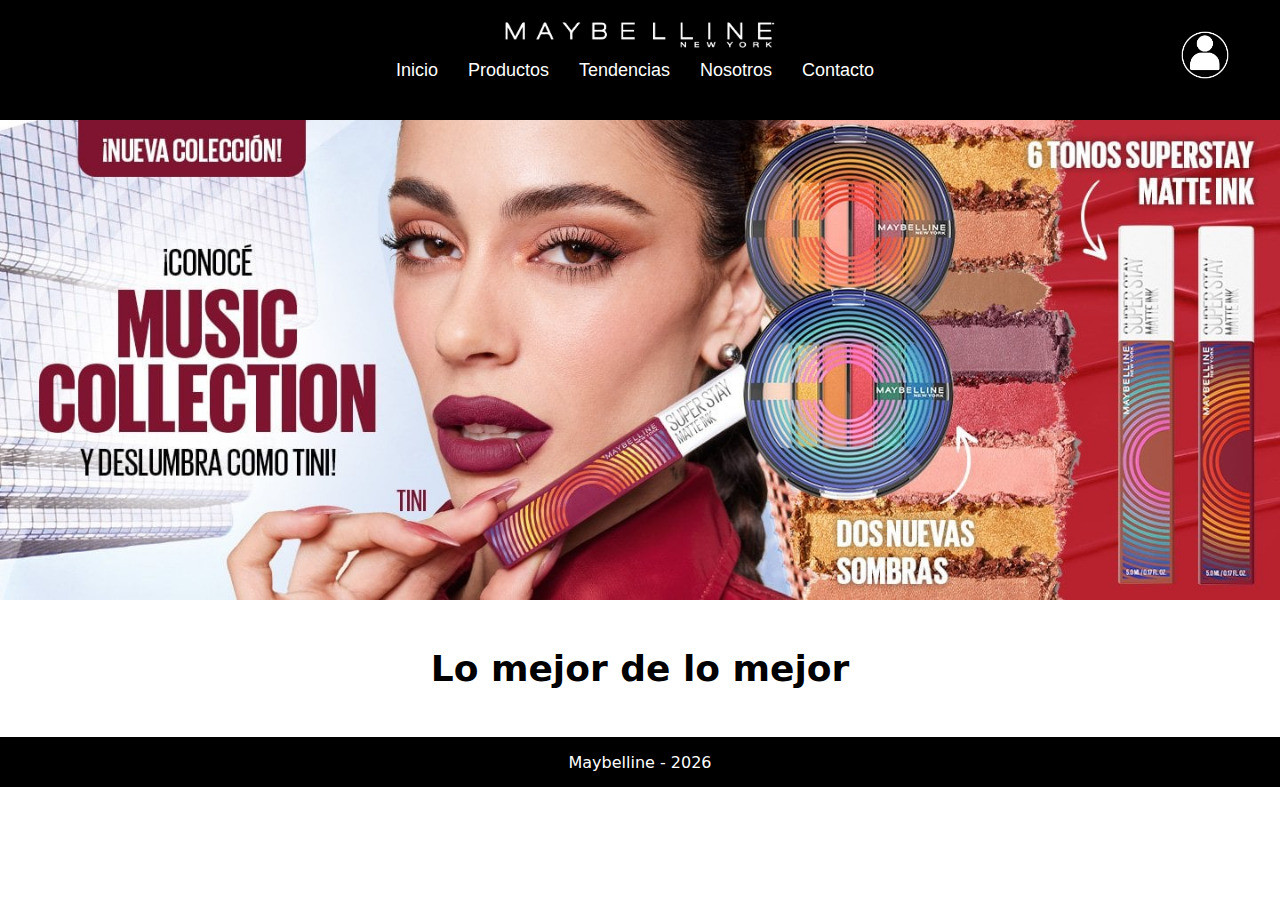
==== index.html @ 74fadaa8 "first commit" ====
<!DOCTYPE html>
<html lang="en">

<head>
    <meta charset="UTF-8">
    <meta name="viewport" content="width=device-width, initial-scale=1.0">
    <link rel="stylesheet" href="./css/style.css">

    <title>Inicio</title>
</head>

<body>
    <header id="header">
        <div class="login">
            <a href="login.html"><img src="./recursos/usuario.png" alt="Imagen de login"></a>
        </div>
    </header>

    <main id="mainIndice">
        <div id="imgSlider"></div>
        <h2 id="indextitulo"></h2>
    </main>
    <footer id="footer"></footer>
    <script src="Js/index.js"></script>
    <script src="Js/header.js"></script>
    <script src="Js/footer.js"></script>
</body>

</html>
---- css/style.css ----
* {
    margin: 0;
    padding: 0;
    box-sizing: border-box;
}

body {
    font-family: Helvetica Neue LT Std, system-ui, sans-serif;
    overflow-x: hidden;

}

h1 {
    font-family: Helvetica Neue LT Std, system-ui, sans-serif;
    text-align: center;
    text-decoration: underline;
    margin: 2rem 0;
}

h3,
h4 {
    font-family: Helvetica Neue LT Std, system-ui, sans-serif;
    text-align: center;
}

div a img {
    display: block;
    margin-left: auto;
    margin-right: auto;
    padding-top: 20px;
}

/* Navegador */

#header {
    background-color: black;
    height: 120px;
    position: relative;
}

nav {
    display: flex;
    justify-content: center;
    flex-direction: row;
    padding: 0 20px;
    flex-wrap: wrap;
    align-items: center;
    width: 100%;
}

nav ul {
    list-style: none;
    display: flex;
    flex-wrap: wrap;
}

nav ul li {
    font-family: Cabin, Arial, Helvetica, sans-serif;
    list-style: none;
    padding: 10px;
    margin: 0 10px 0 0;
    align-items: center;


}

nav ul li a {
    text-decoration: none;
    color: white;
    font-size: large;

}

nav ul li a:hover {
    text-decoration: 2px solid underline white;

}

#imgSlider {
    width: 100%;
    display: flex;
    justify-content: center;

}

#imgSlider img {
    object-fit: contain;
    width: 100%;
}

h2#indextitulo {
    text-align: center;
    margin: 3rem 0;
}

/* Carrito de compras */

#carritoDeCompras {
    position: absolute;
    right: 40px;
    z-index: 1000;
    display: inline-block;
    margin-bottom: 2rem;
}


#carritoDeCompras img {
    width: 40px;
    height: auto;
    cursor: pointer;
}

/* Imagen del login */
.login {
    position: absolute;
    top: 0;
    right: 40px;
    z-index: 1000;
    background-color: #000000;
    padding: 10px;
}

.login img {
    width: 50px;
    height: auto;
    cursor: pointer;
}

#card-container {
    display: flex;
    flex-wrap: wrap;
    justify-content: center;
    align-items: center;
    margin-top: 8rem;
    margin-bottom: 6rem;
    padding: 0 2rem;
    gap: 2rem;
}

.card {
    display: flex;
    flex-direction: column;
    align-items: center;
    justify-content: space-between;
    border: 1px solid #000000;
    border-radius: 8px;
    padding: 16px;
    max-width: 400px;
    min-width: 350px;
    /* Añade un ancho mínimo */
    min-height: 550px;
    /* Añade una altura mínima */
    box-shadow: 0 4px 8px rgba(0, 0, 0, 0.1);
    background-color: #ffffff;
    /* margin: 16px; */
}

.card img {
    height: 250px;
    border-radius: 8px;
    object-fit: cover;
}

.card h3 {
    font-size: 1.5em;
    margin-bottom: 8px;
    text-align: center;
}

.card p {
    margin: 5px 0;
    font-size: 1em;
}

.botonCard {
    color: white;
    background-color: black;
    padding: 10px;
    margin: 0 auto;
    border: 1px solid #ffffff;
    border-radius: 5px;
    display: block;
    align-items: center;
}

.botonCard:hover {
    color: black;
    background-color: white;
    border: 1px solid #000000;
}

#imagenSlider1 {
    width: 100%;
}

#imagenSlider1 img {
    width: 100%;
}

/* Estilo para los inputs */
input[type="text"],
input[type="password"] {
    width: 100%;
    padding: 12px 20px;
    margin: 8px 0;
    box-sizing: border-box;
    border: 2px solid #000000;
    border-radius: 4px;
    background-color: #ffffff;
    font-size: 16px;
    transition: border-color 0.3s ease-in-out, box-shadow 0.3s ease-in-out;
}

/* Estilo para el focus */
input[type="text"]:focus,
input[type="password"]:focus {
    border-color: #000000;
    box-shadow: 0 0 8px rgba(0, 0, 0, 0.25);
    outline: none;
}

/* Estilo para el botón */
button[type="submit"] {
    width: 100%;
    padding: 12px 20px;
    background-color: #000000;
    color: white;
    border: none;
    border-radius: 4px;
    font-size: 16px;
    cursor: pointer;
    transition: background-color 0.3s ease-in-out;
}

/* Hover para el botón */
button[type="submit"]:hover {
    background-color: #ffffff;
    color: #000000;
    border: 2px solid black;
}

/* Estilo general del formulario */
.formularioIndex {
    max-width: 400px;
    margin: auto;
    margin-bottom: 30px;
    padding: 50px;
    background-color: #ffffff;
    box-shadow: 0 0 10px rgba(0, 0, 0, 0.1);
    border-radius: 8px;
}

.botonVolver {
    max-width: 400px;
    margin: 20px auto;
    padding: 10px 20px;
    background-color: #000;
    color: #fff;
    border: none;
    border-radius: 8px;
    cursor: pointer;
    display: block;
    text-align: center;
    box-shadow: 0 0 10px rgba(0, 0, 0, 0.1);
}


/* footer */
#footer {
    background-color: black;
    height: 50px;
    justify-content: center;
    display: flex;
    justify-content: center;
    align-items: center;
}

#footer p {
    text-align: center;
    color: white;
}
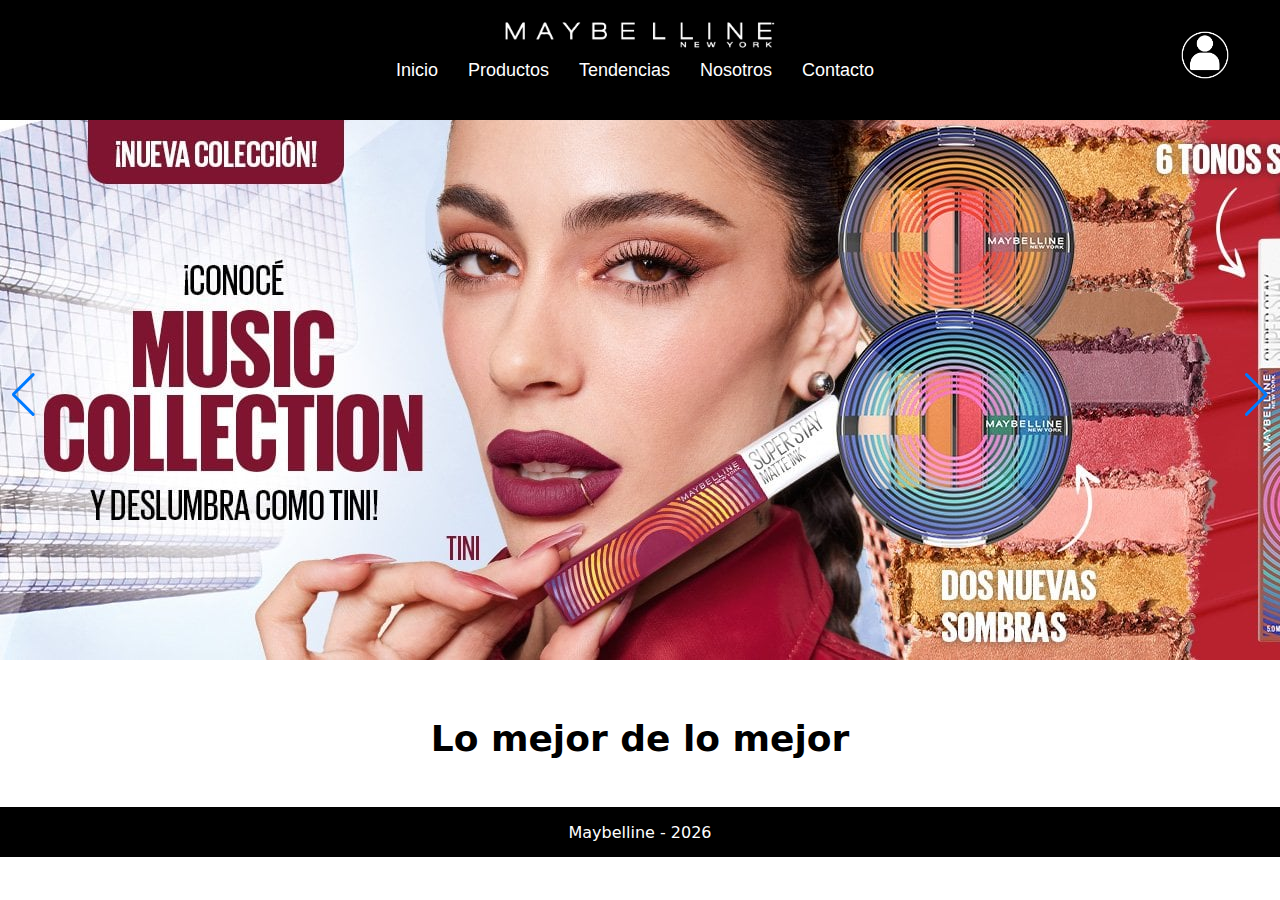
==== commit 072baea6: "slider arreglar" ====
--- a/index.html
+++ b/index.html
@@ -4,6 +4,7 @@
 <head>
     <meta charset="UTF-8">
     <meta name="viewport" content="width=device-width, initial-scale=1.0">
+    <link rel="stylesheet" href="https://cdn.jsdelivr.net/npm/swiper@11/swiper-bundle.min.css" />
     <link rel="stylesheet" href="./css/style.css">
 
     <title>Inicio</title>
@@ -17,13 +18,33 @@
     </header>
 
     <main id="mainIndice">
-        <div id="imgSlider"></div>
+        <div class="swiper">
+            <!-- Additional required wrapper -->
+            <div class="swiper-wrapper">
+                <!-- Slides -->
+                <div class="swiper-slide"><img src="./recursos/Tini_MusicCollection_1440x540.jpg" alt=""></div>
+                <div class="swiper-slide"><img src="./recursos/maquillaje3.webp" alt=""></div>
+                <div class="swiper-slide"><img src="./recursos/maybelline-eye-shadow-the-blushed-nudes-palette-041554434866-c.webp" alt=""></div>
+                ...
+            </div>
+            <!-- If we need pagination -->
+            <div class="swiper-pagination"></div>
+
+            <!-- If we need navigation buttons -->
+            <div class="swiper-button-prev"></div>
+            <div class="swiper-button-next"></div>
+
+            <!-- If we need scrollbar -->
+            <div class="swiper-scrollbar"></div>
+        </div>
+        <!-- <div id="imgSlider"></div> -->
         <h2 id="indextitulo"></h2>
     </main>
     <footer id="footer"></footer>
     <script src="Js/index.js"></script>
     <script src="Js/header.js"></script>
     <script src="Js/footer.js"></script>
+    <script src="https://cdn.jsdelivr.net/npm/swiper@11/swiper-bundle.min.js"></script>
 </body>
 
 </html>--- a/css/style.css
+++ b/css/style.css
@@ -279,3 +279,8 @@
     text-align: center;
     color: white;
 }
+
+.swiper {
+    width: auto;
+    height: 550px;
+}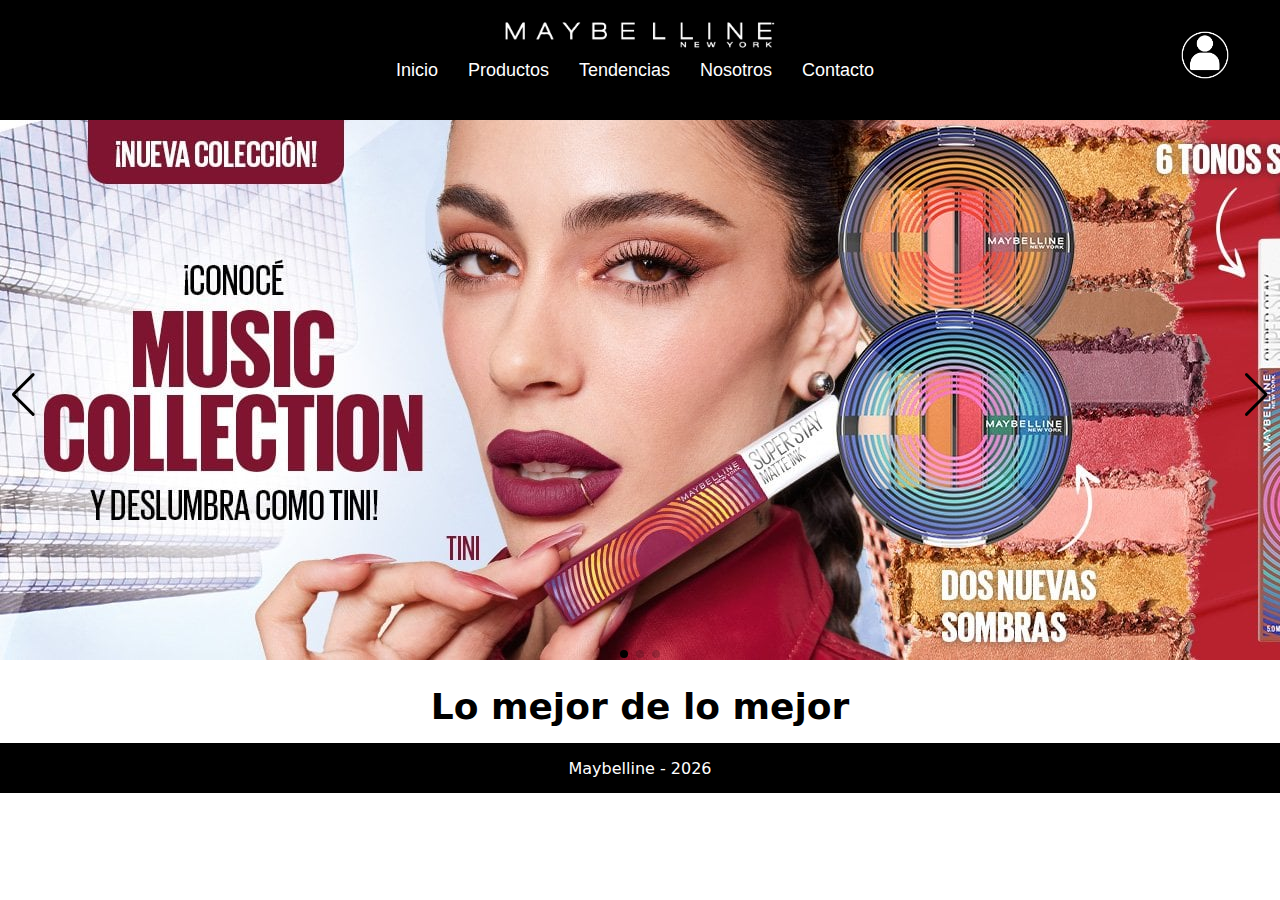
==== commit 006dff29: "slider arreglado" ====
--- a/index.html
+++ b/index.html
@@ -19,32 +19,44 @@
 
     <main id="mainIndice">
         <div class="swiper">
-            <!-- Additional required wrapper -->
             <div class="swiper-wrapper">
-                <!-- Slides -->
-                <div class="swiper-slide"><img src="./recursos/Tini_MusicCollection_1440x540.jpg" alt=""></div>
-                <div class="swiper-slide"><img src="./recursos/maquillaje3.webp" alt=""></div>
-                <div class="swiper-slide"><img src="./recursos/maybelline-eye-shadow-the-blushed-nudes-palette-041554434866-c.webp" alt=""></div>
-                ...
+                <div class="swiper-slide"><img src="./recursos/index/Tini_MusicCollection_1440x540.jpg" alt=""></div>
+                <div class="swiper-slide"><img src="./recursos/index/tattoo-brow-liner_1440x540.webp" alt=""></div>
+                <div class="swiper-slide"><img src="./recursos/index/The Falsies Surreal _Banner OPA.jpg" alt=""></div>
             </div>
-            <!-- If we need pagination -->
+            <!-- Pagination -->
             <div class="swiper-pagination"></div>
 
-            <!-- If we need navigation buttons -->
+            <!-- Navigation buttons -->
             <div class="swiper-button-prev"></div>
             <div class="swiper-button-next"></div>
-
-            <!-- If we need scrollbar -->
-            <div class="swiper-scrollbar"></div>
         </div>
-        <!-- <div id="imgSlider"></div> -->
         <h2 id="indextitulo"></h2>
     </main>
+
     <footer id="footer"></footer>
+
+    <!-- Scripts -->
     <script src="Js/index.js"></script>
     <script src="Js/header.js"></script>
     <script src="Js/footer.js"></script>
     <script src="https://cdn.jsdelivr.net/npm/swiper@11/swiper-bundle.min.js"></script>
+    <script>
+        document.addEventListener('DOMContentLoaded', function () {
+            const swiper = new Swiper('.swiper', {
+                direction: 'horizontal',
+                loop: true,
+                pagination: {
+                    el: '.swiper-pagination',
+                    clickable: true,
+                },
+                navigation: {
+                    nextEl: '.swiper-button-next',
+                    prevEl: '.swiper-button-prev',
+                },
+            });
+        });
+    </script>
 </body>
 
 </html>--- a/css/style.css
+++ b/css/style.css
@@ -75,22 +75,9 @@
     text-decoration: 2px solid underline white;
 
 }
-
-#imgSlider {
-    width: 100%;
-    display: flex;
-    justify-content: center;
-
-}
-
-#imgSlider img {
-    object-fit: contain;
-    width: 100%;
-}
-
 h2#indextitulo {
     text-align: center;
-    margin: 3rem 0;
+    margin: 1rem 0;
 }
 
 /* Carrito de compras */
@@ -188,15 +175,6 @@
     background-color: white;
     border: 1px solid #000000;
 }
-
-#imagenSlider1 {
-    width: 100%;
-}
-
-#imagenSlider1 img {
-    width: 100%;
-}
-
 /* Estilo para los inputs */
 input[type="text"],
 input[type="password"] {
@@ -283,4 +261,12 @@
 .swiper {
     width: auto;
     height: 550px;
+}
+
+.swiper-button-next,
+.swiper-button-prev {
+    color: black;
+}
+.swiper-pagination-bullet {
+    background-color: black;
 }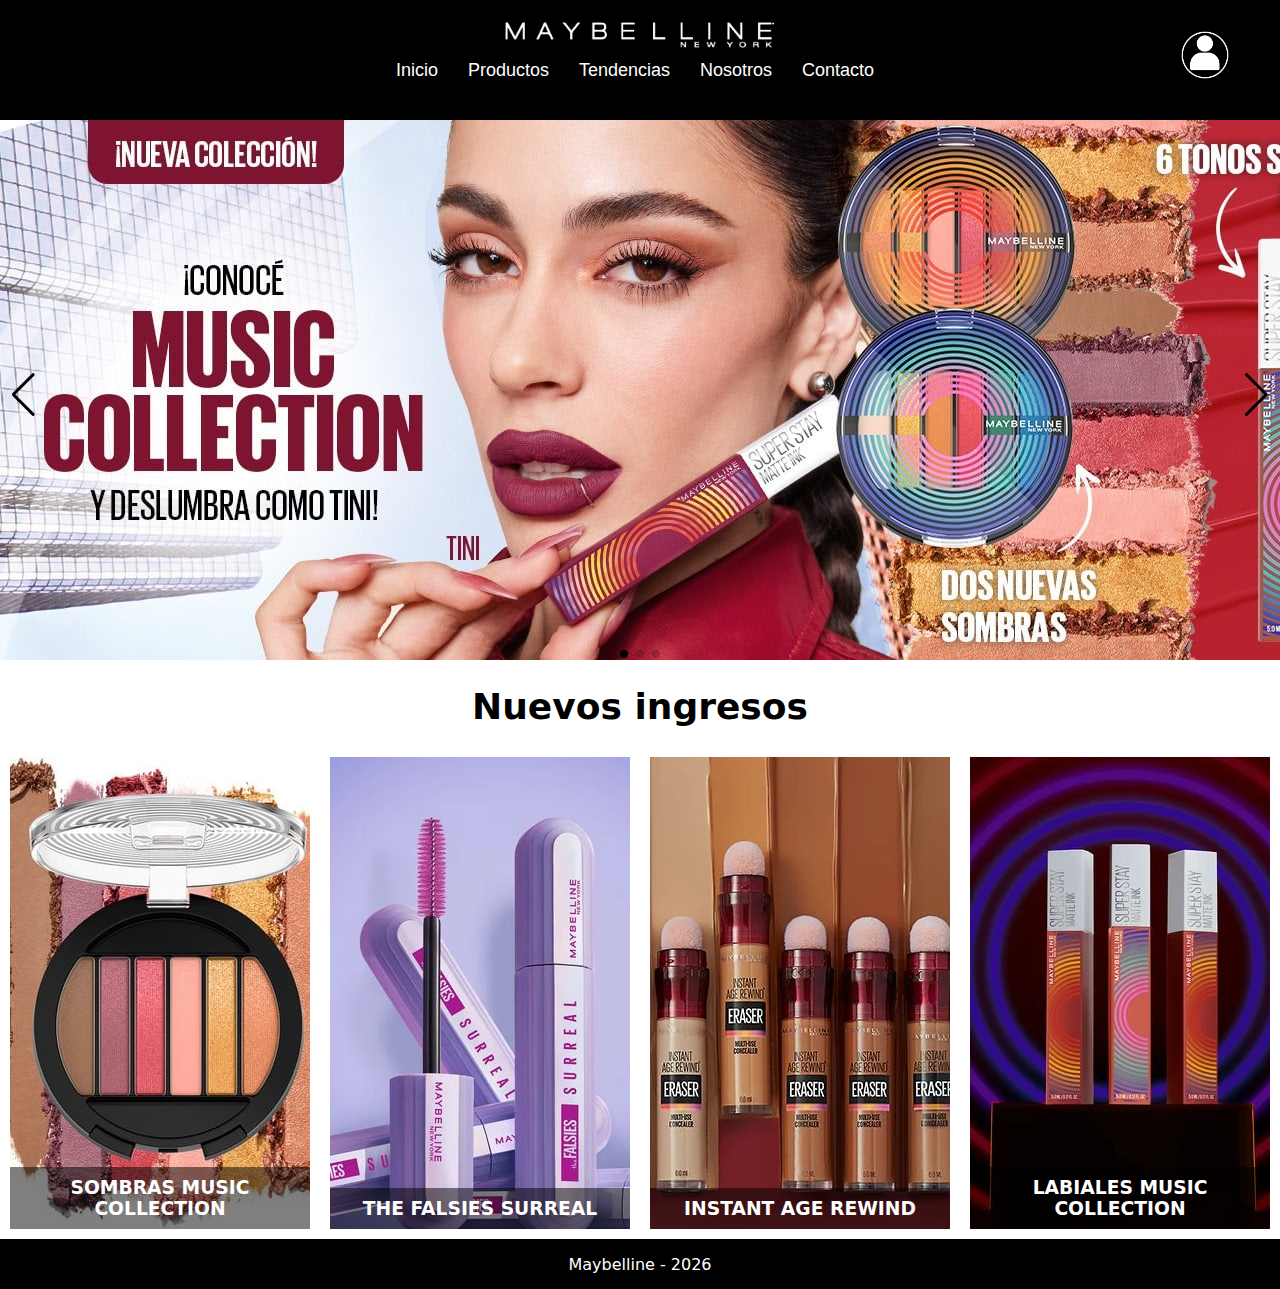
==== commit a14351fe: "nuevos ingresos" ====
--- a/index.html
+++ b/index.html
@@ -22,7 +22,7 @@
             <div class="swiper-wrapper">
                 <div class="swiper-slide"><img src="./recursos/index/Tini_MusicCollection_1440x540.jpg" alt=""></div>
                 <div class="swiper-slide"><img src="./recursos/index/tattoo-brow-liner_1440x540.webp" alt=""></div>
-                <div class="swiper-slide"><img src="./recursos/index/The Falsies Surreal _Banner OPA.jpg" alt=""></div>
+                <div class="swiper-slide"><img src="./recursos/index/The_Falsies_Surreal_Banner_OPA.jpg" alt=""></div>
             </div>
             <!-- Pagination -->
             <div class="swiper-pagination"></div>
@@ -32,6 +32,20 @@
             <div class="swiper-button-next"></div>
         </div>
         <h2 id="indextitulo"></h2>
+        <div class="imagenes">
+            <article class="sombras">
+                <h3>SOMBRAS MUSIC COLLECTION</h3>
+            </article>
+            <article class="falsies">
+                <h3>THE FALSIES SURREAL</h3>
+            </article>
+            <article class="age">
+                <h3>INSTANT AGE REWIND</h3>
+            </article>
+            <article class="labiales">
+                <h3>LABIALES MUSIC COLLECTION</h3>
+            </article>
+        </div>
     </main>
 
     <footer id="footer"></footer>
--- a/css/style.css
+++ b/css/style.css
@@ -75,10 +75,61 @@
     text-decoration: 2px solid underline white;
 
 }
+
 h2#indextitulo {
     text-align: center;
     margin: 1rem 0;
 }
+
+/* imagenes-index */
+.imagenes {
+    display: flex;
+    justify-content: space-between;
+    /* Alinea los artículos a lo largo del contenedor */
+    align-items: center;
+    flex-wrap: nowrap;
+    /* Evita que los artículos se envuelvan en la siguiente línea */
+    margin-top: 30px;
+    margin-bottom: 10px;
+    overflow-x: auto;
+    /* Permite el desplazamiento horizontal si es necesario */
+}
+
+.imagenes article {
+    margin: 0 10px;
+    width: 100%;
+    height: 472px;
+    background-size: cover;
+    display: flex;
+    align-items: flex-end;
+    justify-content: center;
+}
+
+.imagenes article h3 {
+    color: rgb(255, 255, 255);
+    background: rgba(0, 0, 0, 0.5);
+    width: 100%;
+    text-align: center;
+    padding: 10px;
+    margin: 0;
+}
+
+.sombras {
+    background-image: url("../recursos/index/Vibrate-Shade-Card.jpg");
+}
+
+.falsies {
+    background-image: url("../recursos/index/shot_05_falsies_surreal_006_focus1.webp");
+}
+
+.age {
+    background-image: url("../recursos/index/mny20_about-us_eraser-concealer_315x473_r1-vb.webp");
+}
+
+.labiales {
+    background-image: url("../recursos/index/shot9_music_collection_ssmi_na_630x946.webp");
+}
+
 
 /* Carrito de compras */
 
@@ -175,6 +226,7 @@
     background-color: white;
     border: 1px solid #000000;
 }
+
 /* Estilo para los inputs */
 input[type="text"],
 input[type="password"] {
@@ -267,6 +319,7 @@
 .swiper-button-prev {
     color: black;
 }
+
 .swiper-pagination-bullet {
     background-color: black;
 }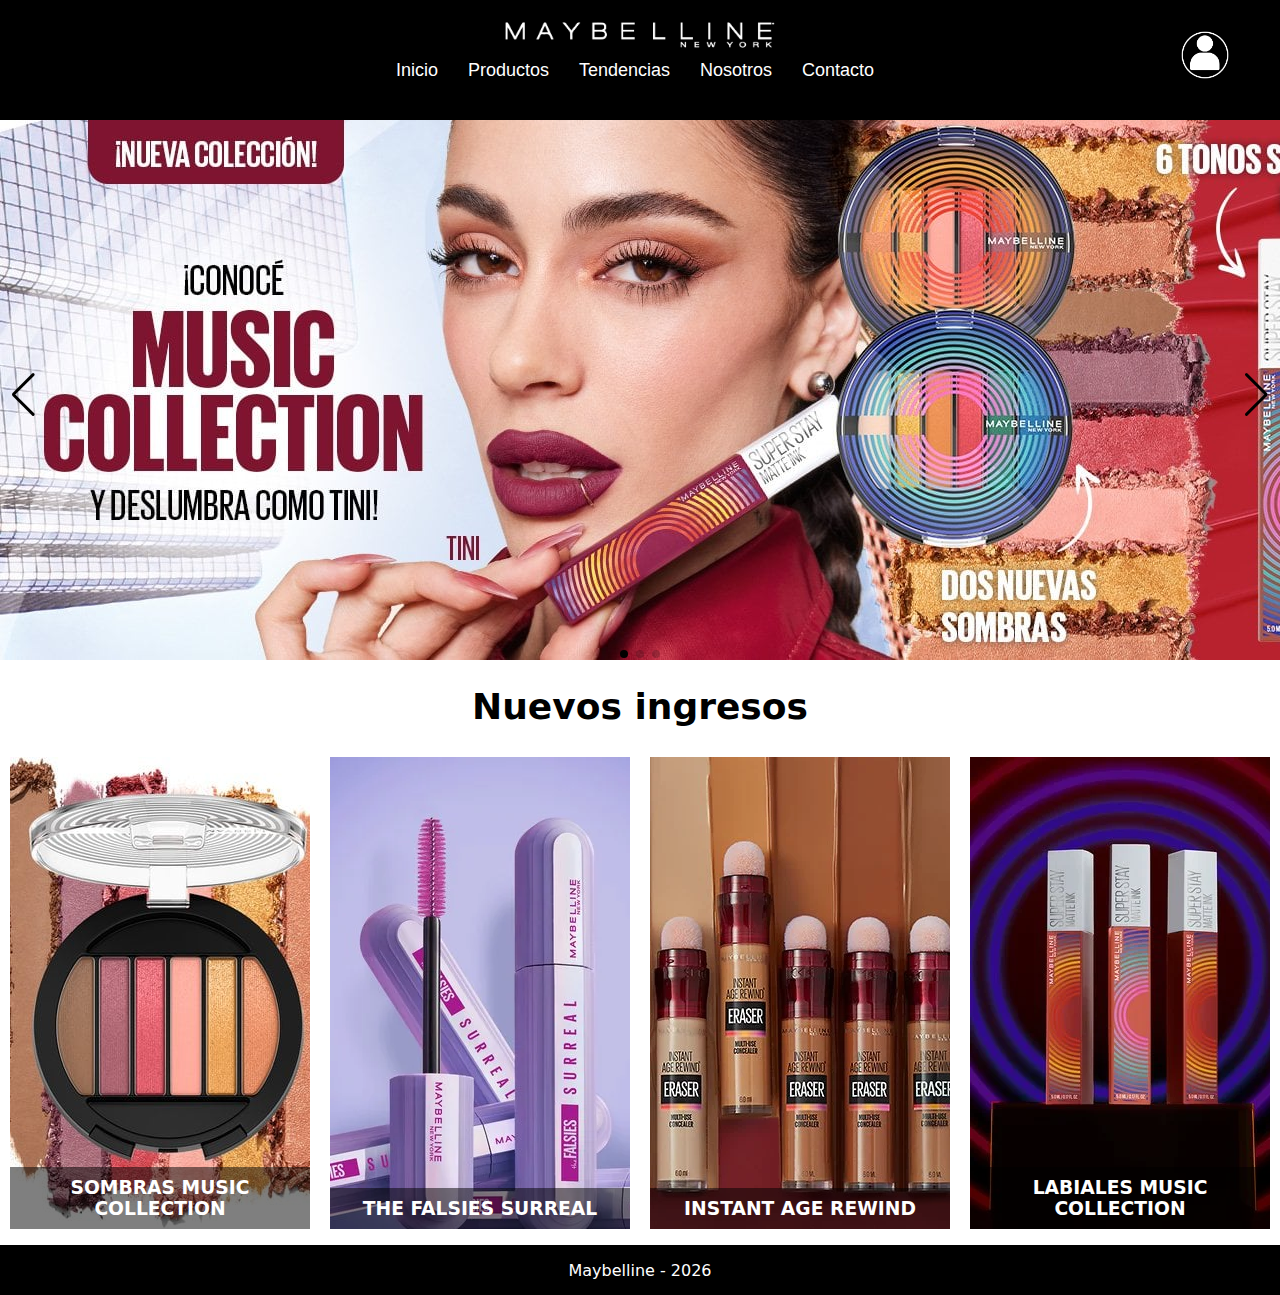
==== commit 325c044b: "contacto" ====
--- a/index.html
+++ b/index.html
@@ -20,9 +20,12 @@
     <main id="mainIndice">
         <div class="swiper">
             <div class="swiper-wrapper">
-                <div class="swiper-slide"><img src="./recursos/index/Tini_MusicCollection_1440x540.jpg" alt=""></div>
-                <div class="swiper-slide"><img src="./recursos/index/tattoo-brow-liner_1440x540.webp" alt=""></div>
-                <div class="swiper-slide"><img src="./recursos/index/The_Falsies_Surreal_Banner_OPA.jpg" alt=""></div>
+                <div class="swiper-slide"><img src="./recursos/index/Tini_MusicCollection_1440x540.jpg" alt="Slider 1">
+                </div>
+                <div class="swiper-slide"><img src="./recursos/index/tattoo-brow-liner_1440x540.webp" alt="Slider 2">
+                </div>
+                <div class="swiper-slide"><img src="./recursos/index/The_Falsies_Surreal_Banner_OPA.jpg" alt="Slider 3">
+                </div>
             </div>
             <!-- Pagination -->
             <div class="swiper-pagination"></div>
--- a/css/style.css
+++ b/css/style.css
@@ -17,10 +17,12 @@
     margin: 2rem 0;
 }
 
+h2,
 h3,
 h4 {
     font-family: Helvetica Neue LT Std, system-ui, sans-serif;
     text-align: center;
+    margin: 1rem 0;
 }
 
 div a img {
@@ -322,4 +324,24 @@
 
 .swiper-pagination-bullet {
     background-color: black;
+}
+
+/* Contacto */
+.mapa {
+    display: flex;
+    justify-content: center;
+    align-items: center;
+    margin-bottom: 10px;
+}
+
+.lugares {
+    display: flex;
+    justify-content: space-between;
+    align-items: center;
+    flex-wrap: nowrap;
+}
+
+.lugares img {
+    width: 200px;
+    margin: 10px;
 }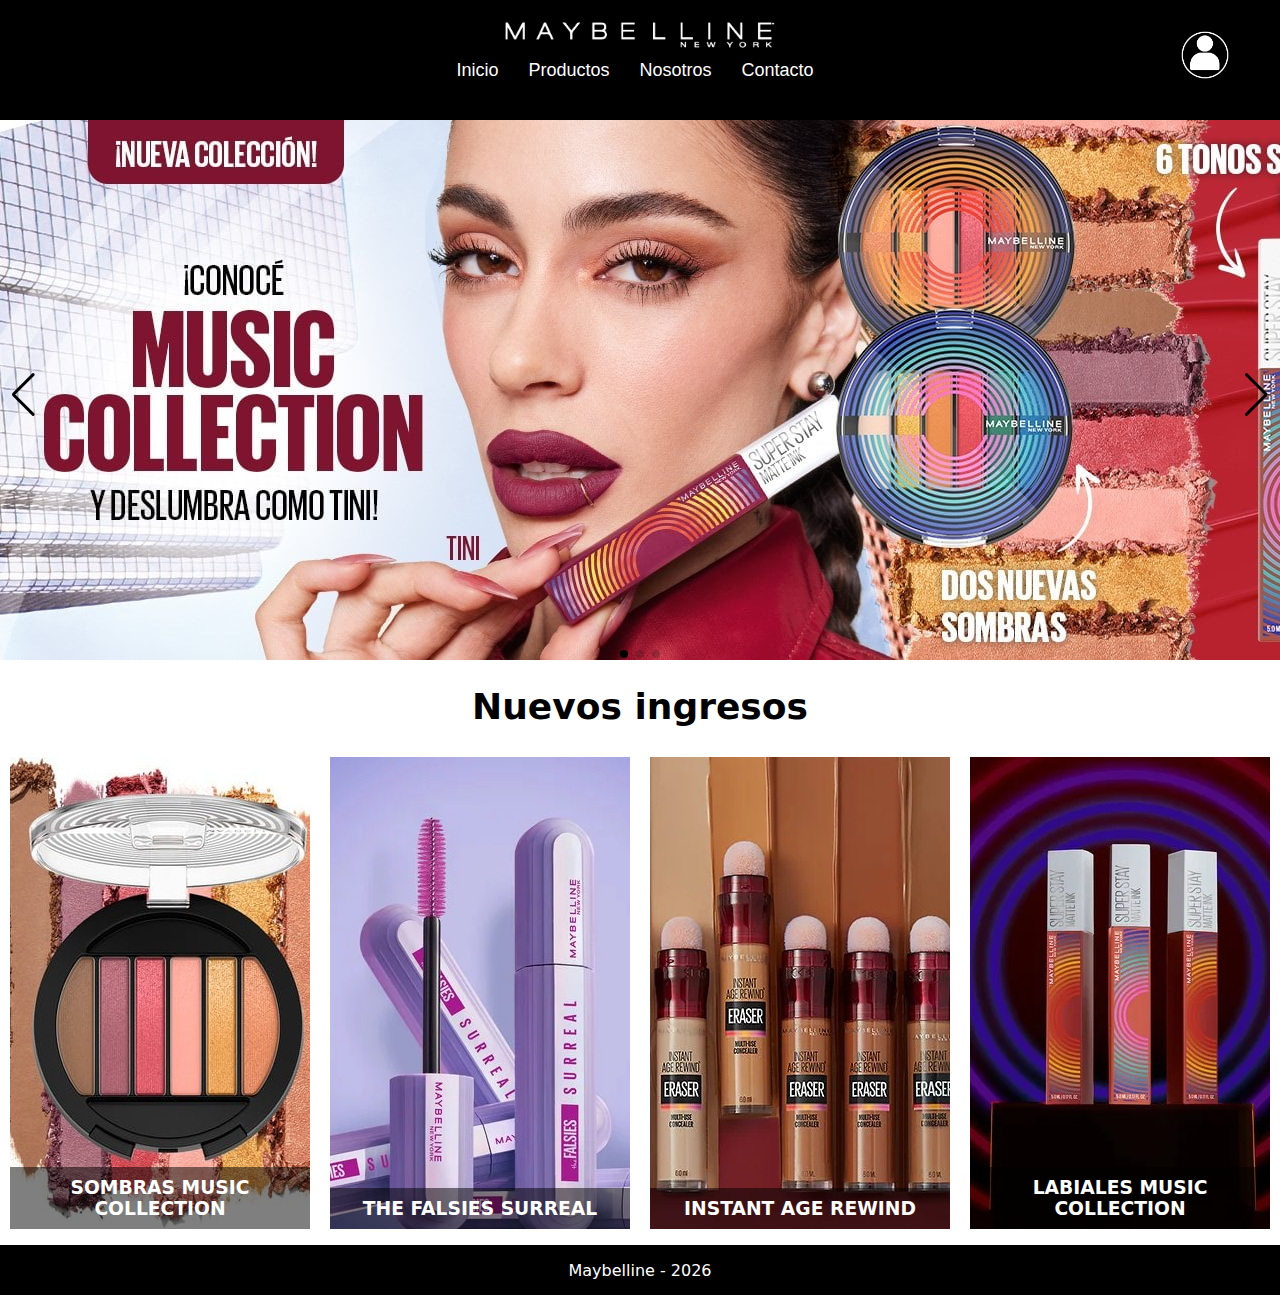
==== commit 10c265d0: "responsive" ====
--- a/index.html
+++ b/index.html
@@ -24,7 +24,7 @@
                 </div>
                 <div class="swiper-slide"><img src="./recursos/index/tattoo-brow-liner_1440x540.webp" alt="Slider 2">
                 </div>
-                <div class="swiper-slide"><img src="./recursos/index/The_Falsies_Surreal_Banner_OPA.jpg" alt="Slider 3">
+                <div class="swiper-slide"><img src="./recursos/index/The_Falsies_Surreal _Banner_OPA.jpg" alt="Slider 3">
                 </div>
             </div>
             <!-- Pagination -->
--- a/css/style.css
+++ b/css/style.css
@@ -185,8 +185,7 @@
     border: 1px solid #000000;
     border-radius: 8px;
     padding: 16px;
-    max-width: 400px;
-    min-width: 350px;
+    width: 400px;
     /* Añade un ancho mínimo */
     min-height: 550px;
     /* Añade una altura mínima */
@@ -344,4 +343,266 @@
 .lugares img {
     width: 200px;
     margin: 10px;
+}
+
+#productosCarrito {
+    display: flex;
+    flex-direction: column;
+    align-items: center;
+    justify-content: center;
+    margin: 2rem;
+    padding: 20px;
+}
+
+/* Contenedor de cada producto */
+.producto-carrito {
+    display: flex;
+    align-items: flex-start;
+    justify-content: space-between;
+    border: 1px solid #000000;
+    border-radius: 8px;
+    padding: 16px;
+    margin-bottom: 16px;
+    background-color: #ffffff;
+    width: 100%;
+    max-width: calc(100% - 3rem);
+}
+
+/* Estilo para la imagen */
+.producto-carrito img {
+    width: 150px;
+    height: 150px;
+    object-fit: cover;
+    margin-right: 20px;
+
+}
+
+/* Contenedor del contenido del producto */
+.producto-detalles {
+    display: flex;
+    flex-direction: column;
+    justify-content: center;
+    align-items: center;
+    width: 100%;
+    margin-right: 20px;
+}
+
+/* Estilos para el nombre del producto */
+.producto-detalles h3,
+.producto-detalles p {
+    margin: 4px 0;
+    text-align: center;
+}
+
+/* Botón de eliminar*/
+.producto-carrito button {
+    background-color: #000000;
+    color: white;
+    border: none;
+    padding: 8px 16px;
+    border-radius: 4px;
+    cursor: pointer;
+    margin-left: 20px;
+}
+
+.producto-carrito button:hover {
+    background-color: #ffffff;
+    color: #000000;
+    border: 1px solid black;
+}
+
+
+#noproducto {
+    background-color: #000000;
+    color: #ffffff;
+    border: 1px solid #000000;
+    padding: 20px;
+    border-radius: 8px;
+    width: 100%;
+    max-width: 600px;
+    margin: 20px auto;
+    text-align: center;
+}
+
+#noproducto p {
+    margin: 0;
+    font-size: 16px;
+}
+
+#totalCarrito {
+    font-size: 18px;
+    color: #000;
+    margin-top: 20px;
+    text-align: center;
+    font-weight: bold;
+}
+
+#totalCarrito p {
+    font-size: 16px;
+    color: #333;
+    margin: 10px 0;
+    text-align: center;
+}
+
+#buscador-input {
+    width: 50%;
+    margin: 20px auto;
+    display: block;
+    padding: 10px;
+    font-size: 16px;
+    border: 1px solid #000000;
+    border-radius: 5px;
+}
+
+#buscador-input:focus {
+    outline: none;
+    border-color: #000;
+}
+
+/* Responsive */
+
+/* Inicio */
+
+@media (max-width: 1200px) {
+    #header {
+        max-width: auto;
+        margin: auto;
+        align-items: center;
+    }
+
+    #card-container {
+        width: calc(100%-2rem);
+    }
+
+    .lugares {
+        display: flex;
+        flex-wrap: wrap;
+    }
+}
+@media (max-width: 731px) {
+    #header {
+        max-width: auto;
+        margin: auto;
+        align-items: center;
+    }
+    .imagenes {
+        flex-wrap: wrap; 
+        justify-content: center; 
+        overflow-x: hidden; 
+    }
+
+    .imagenes article {
+        width: 85%; 
+        height: 500px; 
+        margin: 10px 0; 
+    }
+
+    .imagenes article h3 {
+        font-size: 1.2rem; 
+        padding: 5px; 
+    }
+
+    .swiper {
+        width: 100%; 
+        height: 500px; 
+    }
+    .swiper-wrapper img{
+        width: auto;
+    }
+    .swiper-button-next,
+    .swiper-button-prev {
+        color: black;
+        font-size: 1.2rem; 
+    }
+
+    .swiper-pagination-bullet {
+        background-color: black;
+        width: 10px; /
+        height: 10px; 
+    }
+}
+@media (max-width: 730px) {
+    #header {
+        max-width: auto;
+        margin: auto;
+        align-items: center;
+    }
+    .imagenes {
+        flex-wrap: wrap; 
+        justify-content: center; 
+        overflow-x: hidden; 
+    }
+
+    .imagenes article {
+        width: 85%; 
+        height: 500px; 
+        margin: 10px 0; 
+    }
+
+    .imagenes article h3 {
+        font-size: 1.2rem; 
+        padding: 5px; 
+    }
+
+    .swiper {
+        width: 100%; 
+        height: 500px; 
+    }
+    .swiper-wrapper img{
+        width: auto;
+    }
+    .swiper-button-next,
+    .swiper-button-prev {
+        color: black;
+        font-size: 1.2rem; 
+    }
+
+    .swiper-pagination-bullet {
+        background-color: black;
+        width: 10px; /
+        height: 10px; 
+    }
+    .lugares {
+        display: flex;
+        justify-content: center;
+    }
+}
+@media (max-width:400px){
+    #header {
+        height: 80px; /* Reducir el tamaño del header en pantallas pequeñas */
+    }
+
+    nav ul li a {
+        font-size: medium; /* Ajusta el tamaño de la fuente para caber mejor en pantallas pequeñas */
+    }
+
+    .swiper {
+        width: 100%; /* Ocupa todo el ancho disponible */
+        height: 300px; /* Reduce la altura del swiper */
+    }
+    .swiper-wrapper img{
+        width: 100%;
+        height: 100%;
+        object-fit: cover;
+    }
+    .swiper-button-next,
+    .swiper-button-prev {
+        color: black;
+        font-size: 1rem; /* Disminuye el tamaño de los botones de navegación */
+    }
+
+    .swiper-pagination-bullet {
+        background-color: black;
+        width: 8px; /* Reduce el tamaño de las balas de paginación */
+        height: 8px; /* Reduce el tamaño de las balas de paginación */
+    }
+    .lugares {
+        display: flex;
+        justify-content: center;
+    }
+    .login img{
+        width: 20px;
+        margin-left: auto ;
+        
+    }
 }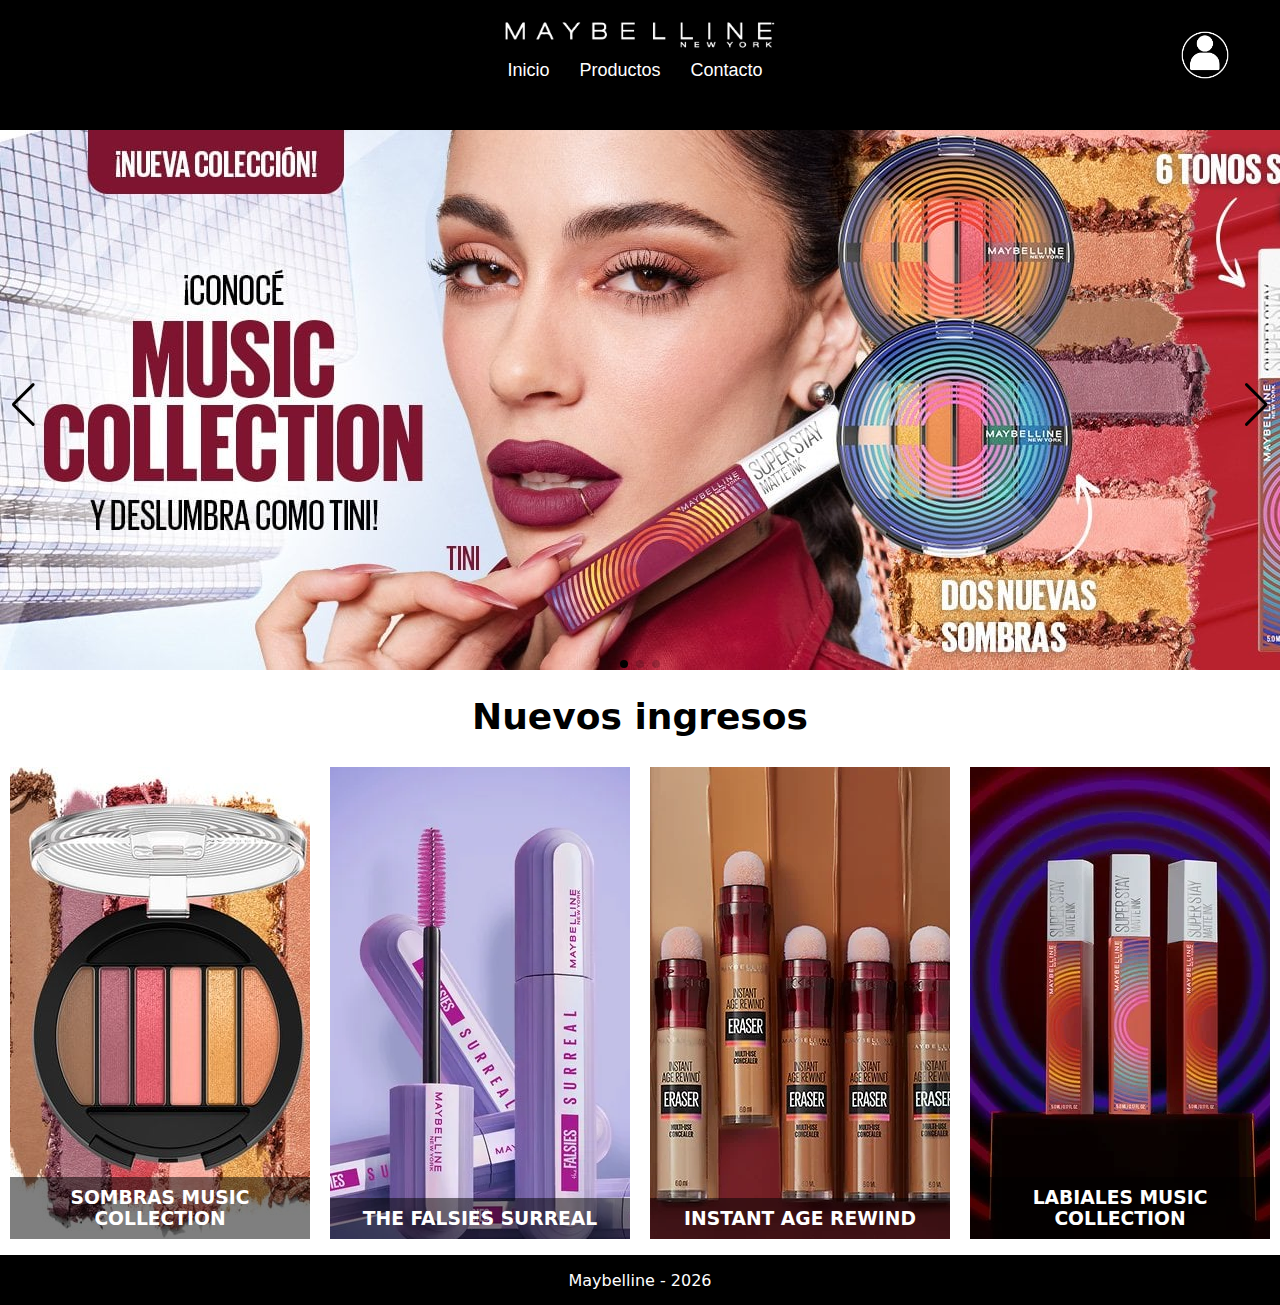
==== commit 8435f8df: "buscador" ====
--- a/index.html
+++ b/index.html
@@ -14,6 +14,7 @@
     <header id="header">
         <div class="login">
             <a href="login.html"><img src="./recursos/usuario.png" alt="Imagen de login"></a>
+            
         </div>
     </header>
 
--- a/css/style.css
+++ b/css/style.css
@@ -29,6 +29,7 @@
     display: block;
     margin-left: auto;
     margin-right: auto;
+    height: 100%;
     padding-top: 20px;
 }
 
@@ -36,7 +37,7 @@
 
 #header {
     background-color: black;
-    height: 120px;
+    height: 130px;
     position: relative;
 }
 
@@ -62,8 +63,6 @@
     padding: 10px;
     margin: 0 10px 0 0;
     align-items: center;
-
-
 }
 
 nav ul li a {
@@ -357,7 +356,8 @@
 /* Contenedor de cada producto */
 .producto-carrito {
     display: flex;
-    align-items: flex-start;
+    align-items: center;
+    align-content: space-around;
     justify-content: space-between;
     border: 1px solid #000000;
     border-radius: 8px;
@@ -373,8 +373,6 @@
     width: 150px;
     height: 150px;
     object-fit: cover;
-    margin-right: 20px;
-
 }
 
 /* Contenedor del contenido del producto */
@@ -402,7 +400,6 @@
     padding: 8px 16px;
     border-radius: 4px;
     cursor: pointer;
-    margin-left: 20px;
 }
 
 .producto-carrito button:hover {
@@ -461,8 +458,6 @@
 
 /* Responsive */
 
-/* Inicio */
-
 @media (max-width: 1200px) {
     #header {
         max-width: auto;
@@ -479,130 +474,277 @@
         flex-wrap: wrap;
     }
 }
+
 @media (max-width: 731px) {
     #header {
         max-width: auto;
         margin: auto;
         align-items: center;
     }
+
     .imagenes {
-        flex-wrap: wrap; 
-        justify-content: center; 
-        overflow-x: hidden; 
+        flex-wrap: wrap;
+        justify-content: center;
+        overflow-x: hidden;
     }
 
     .imagenes article {
-        width: 85%; 
-        height: 500px; 
-        margin: 10px 0; 
+        width: 85%;
+        height: 500px;
+        margin: 10px 0;
     }
 
     .imagenes article h3 {
-        font-size: 1.2rem; 
-        padding: 5px; 
+        font-size: 1.2rem;
+        padding: 5px;
     }
 
     .swiper {
-        width: 100%; 
-        height: 500px; 
-    }
-    .swiper-wrapper img{
+        width: 100%;
+        height: 500px;
+    }
+
+    .swiper-wrapper img {
         width: auto;
     }
+
     .swiper-button-next,
     .swiper-button-prev {
         color: black;
-        font-size: 1.2rem; 
+        font-size: 1.2rem;
     }
 
     .swiper-pagination-bullet {
         background-color: black;
-        width: 10px; /
-        height: 10px; 
-    }
-}
+        width: 10px;
+        height: 10px;
+    }
+
+}
+
 @media (max-width: 730px) {
     #header {
         max-width: auto;
         margin: auto;
         align-items: center;
     }
+
+    #header img {
+        width: 150px;
+    }
+
     .imagenes {
-        flex-wrap: wrap; 
-        justify-content: center; 
-        overflow-x: hidden; 
+        flex-wrap: wrap;
+        justify-content: center;
+        overflow-x: hidden;
     }
 
     .imagenes article {
-        width: 85%; 
-        height: 500px; 
-        margin: 10px 0; 
+        width: 85%;
+        height: 500px;
+        margin: 10px 0;
     }
 
     .imagenes article h3 {
-        font-size: 1.2rem; 
-        padding: 5px; 
+        font-size: 1.2rem;
+        padding: 5px;
     }
 
     .swiper {
-        width: 100%; 
-        height: 500px; 
-    }
-    .swiper-wrapper img{
+        width: 100%;
+        height: 500px;
+    }
+
+    .swiper-wrapper img {
         width: auto;
     }
+
     .swiper-button-next,
     .swiper-button-prev {
         color: black;
-        font-size: 1.2rem; 
+        font-size: 1.2rem;
     }
 
     .swiper-pagination-bullet {
         background-color: black;
-        width: 10px; /
-        height: 10px; 
-    }
+        width: 10px;
+        height: 10px;
+    }
+
+}
+
+@media(max-width:729px) {
+    #header .login img {
+        width: 45px;
+        margin-top: -20px;
+    }
+
     .lugares {
         display: flex;
         justify-content: center;
-    }
-}
-@media (max-width:400px){
-    #header {
-        height: 80px; /* Reducir el tamaño del header en pantallas pequeñas */
-    }
-
-    nav ul li a {
-        font-size: medium; /* Ajusta el tamaño de la fuente para caber mejor en pantallas pequeñas */
+        flex-wrap: wrap;
+    }
+}
+
+@media (max-width:465px) {
+    .producto-carrito {
+        display: flex;
+        justify-content: center;
+        flex-wrap: wrap;
+        width: calc(100% - 1rem);
+    }
+
+    .producto-carrito img {
+        width: 100px;
+        /* Ajusta el tamaño de la imagen */
+        margin-bottom: 10px;
+        /* Espacio entre la imagen y el título */
+    }
+
+    .producto-detalles {
+        text-align: center;
+        /* Centra el texto en el contenedor de detalles */
+    }
+
+    .producto-detalles h3,
+    .producto-detalles p {
+        margin: 4px 0;
+        font-size: 0.8em;
+        /* Ajusta el tamaño del texto si es necesario */
+    }
+
+    #noproducto {
+        width: 80%;
+        max-width: 400px;
     }
 
     .swiper {
-        width: 100%; /* Ocupa todo el ancho disponible */
-        height: 300px; /* Reduce la altura del swiper */
-    }
-    .swiper-wrapper img{
-        width: 100%;
-        height: 100%;
-        object-fit: cover;
-    }
+        height: 200px;
+        /* Ajusta la altura del carrusel para móviles */
+    }
+
+    .swiper-wrapper img {
+        height: 200px;
+        /* Ajusta la altura de las imágenes para móviles */
+    }
+
     .swiper-button-next,
     .swiper-button-prev {
-        color: black;
-        font-size: 1rem; /* Disminuye el tamaño de los botones de navegación */
+        font-size: 0.8rem;
+        /* Ajusta el tamaño de los botones de navegación para móviles */
     }
 
     .swiper-pagination-bullet {
-        background-color: black;
-        width: 8px; /* Reduce el tamaño de las balas de paginación */
-        height: 8px; /* Reduce el tamaño de las balas de paginación */
-    }
+        width: 6px;
+        /* Ajusta el tamaño de las balas de paginación para móviles */
+        height: 6px;
+    }
+
+}
+
+@media (max-width:400px) {
+    #header {
+        height: calc(100%-3rem);
+    }
+
+    #header .login img {
+        width: 30px;
+    }
+
+    nav ul li a {
+        font-size: medium;
+
+    }
+
+    .swiper {
+        height: 200px;
+        /* Ajusta la altura del carrusel para móviles */
+    }
+
+    .swiper-wrapper img {
+        height: 200px;
+        /* Ajusta la altura de las imágenes para móviles */
+    }
+
+    .swiper-button-next,
+    .swiper-button-prev {
+        font-size: 0.8rem;
+        /* Ajusta el tamaño de los botones de navegación para móviles */
+    }
+
+    .swiper-pagination-bullet {
+        width: 6px;
+        /* Ajusta el tamaño de las balas de paginación para móviles */
+        height: 6px;
+    }
+
+
     .lugares {
         display: flex;
         justify-content: center;
     }
-    .login img{
-        width: 20px;
-        margin-left: auto ;
-        
+
+    #noproducto {
+        width: 80%;
+        max-width: 400px;
+    }
+
+    #card-container {
+        display: flex;
+        flex-wrap: wrap;
+        justify-content: center;
+        align-items: center;
+    }
+
+    .card {
+        display: flex;
+        flex-direction: column;
+        align-items: center;
+        justify-content: center;
+
+    }
+
+    .card img {
+        width: 100%;
+        height: auto;
+        border-radius: 8px;
+        object-fit: cover;
+    }
+
+    .card h3 {
+        font-size: 1em;
+        margin: 0;
+        text-align: center;
+    }
+
+    .card p {
+        margin: 0;
+        font-size: 0.8em;
+        text-align: center;
+    }
+
+    .producto-carrito {
+        display: flex;
+        justify-content: center;
+        align-content: space-around;
+        flex-wrap: wrap;
+        flex-direction: column;
+        text-align: center;
+        width: calc(100% - 1rem);
+    }
+
+    .producto-carrito img {
+        width: 100px;
+        margin-bottom: 10px;
+    }
+
+    .producto-detalles {
+        text-align: center;
+    }
+
+    .producto-detalles h3,
+    .producto-detalles p {
+        margin: 4px 0;
+        font-size: 0.8em;
     }
 }